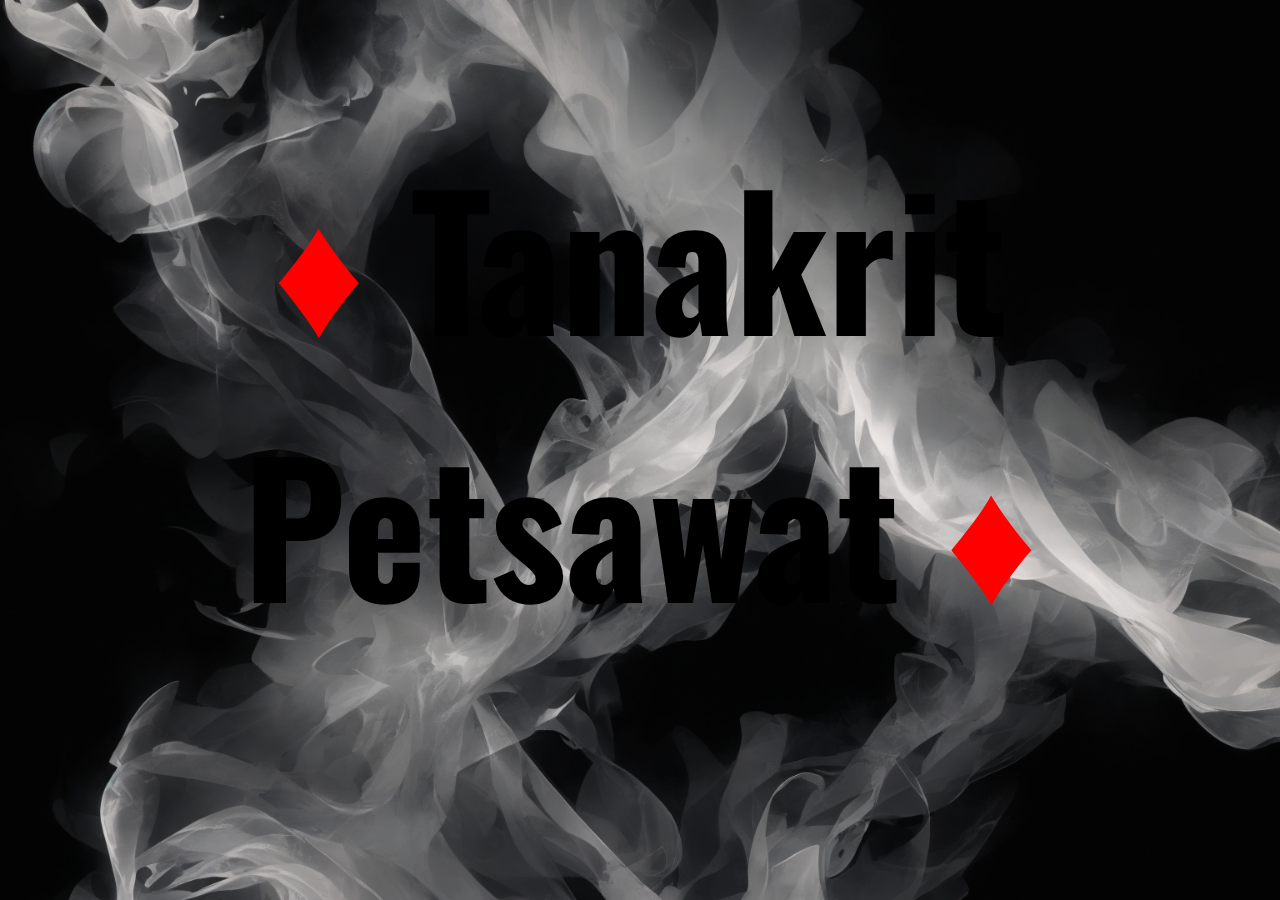
==== myfuture.html @ 7550e7ac "Edit background and add additional decoraton in index.html" ====
<!DOCTYPE html>
<html lang="en">
<head>
    <meta charset="UTF-8">
    <meta name="viewport" content="width=device-width, initial-scale=1.0">
    <title>My Future</title>
    <link rel="stylesheet" href="mystyle.css">
    <link rel="preconnect" href="https://fonts.googleapis.com">
    <link rel="preconnect" href="https://fonts.gstatic.com" crossorigin>
    <link href="https://fonts.googleapis.com/css2?family=Oswald:wght@200..700&display=swap" rel="stylesheet">

</head>
<body>
    <center><h1 id="he"> <font> <font color = "red">♦</font> Tanakrit Petsawat <font color = "red">♦</font> </font> </h1></center>
    
</body>
</html>
---- mystyle.css ----
body{
    background-image: url(resources/Anime_Pastel_Dream_gradient_light_grey_smoke_wallpaper_1.jpg) ;
    background-repeat: no-repeat;
    background-size: cover;
}
h1{
    font-size: 180px;
}
h2{
    font-size: 150px;
}
h3{
    font-size: 100px;
}
.profileul{
    font-size: 40px;
}
table{
    text-align: left ;
}
#he{
    font-family: "Oswald", sans-serif;
}
.profileul{
    color: rgb(36, 19, 100);
}
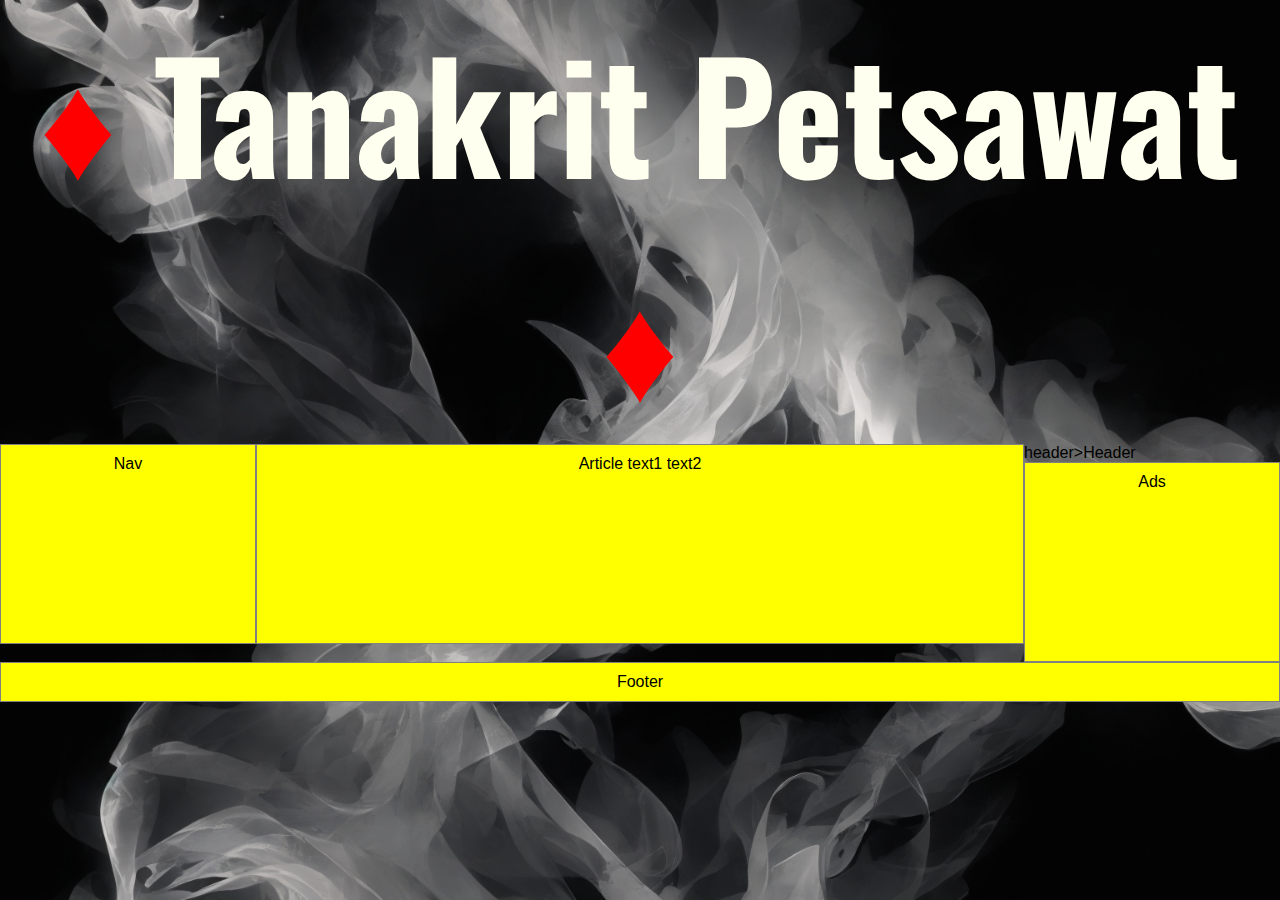
==== commit 6d4d0a1e: "Create a table and prepare data entry" ====
--- a/myfuture.html
+++ b/myfuture.html
@@ -12,6 +12,13 @@
 </head>
 <body>
     <center><h1 id="he"> <font> <font color = "red">♦</font> Tanakrit Petsawat <font color = "red">♦</font> </font> </h1></center>
-    
+    header>Header</header>
+    <nav>Nav</nav>
+    <article>Article <span>text1</span> 
+        <span>text2</span></article>
+    <div>Ads</div>
+    <footer>Footer</footer>
+
+
 </body>
 </html>--- a/mystyle.css
+++ b/mystyle.css
@@ -19,8 +19,62 @@
     text-align: left ;
 }
 #he{
+    font-size: 150px;
     font-family: "Oswald", sans-serif;
+    color: #FFFFF0;
 }
 .profileul{
     color: rgb(36, 19, 100);
+}
+*{
+    padding: 0px;
+    margin: 0px;
+    box-sizing: border-box;
+}
+body{
+    width: 100% ;
+    font-family: Arial, sans-serif;
+}
+
+header {
+    width: 100%;
+    padding: 10px;
+    background-color: yellow;
+    border: 1px solid gray;
+    text-align: center;
+}
+nav {
+    float: left;
+    height: 200px;
+    width: 20% ;
+    padding: 10px;
+    background-color: yellow;
+    border: 1px solid gray;
+    text-align: center;
+}
+article {
+    float: left;
+    height: 200px;
+    width: 60% ;
+    padding: 10px;
+    background-color: yellow;
+    border: 1px solid gray;
+    text-align: center;
+}
+div {
+    float: left;
+    height: 200px;
+    width: 20% ;
+    padding: 10px;
+    background-color: yellow;
+    border: 1px solid gray;
+    text-align: center;
+}
+footer {
+    width: 100%;
+    padding: 10px;
+    background-color: yellow;
+    border: 1px solid gray;
+    text-align: center;
+    clear: both;
 }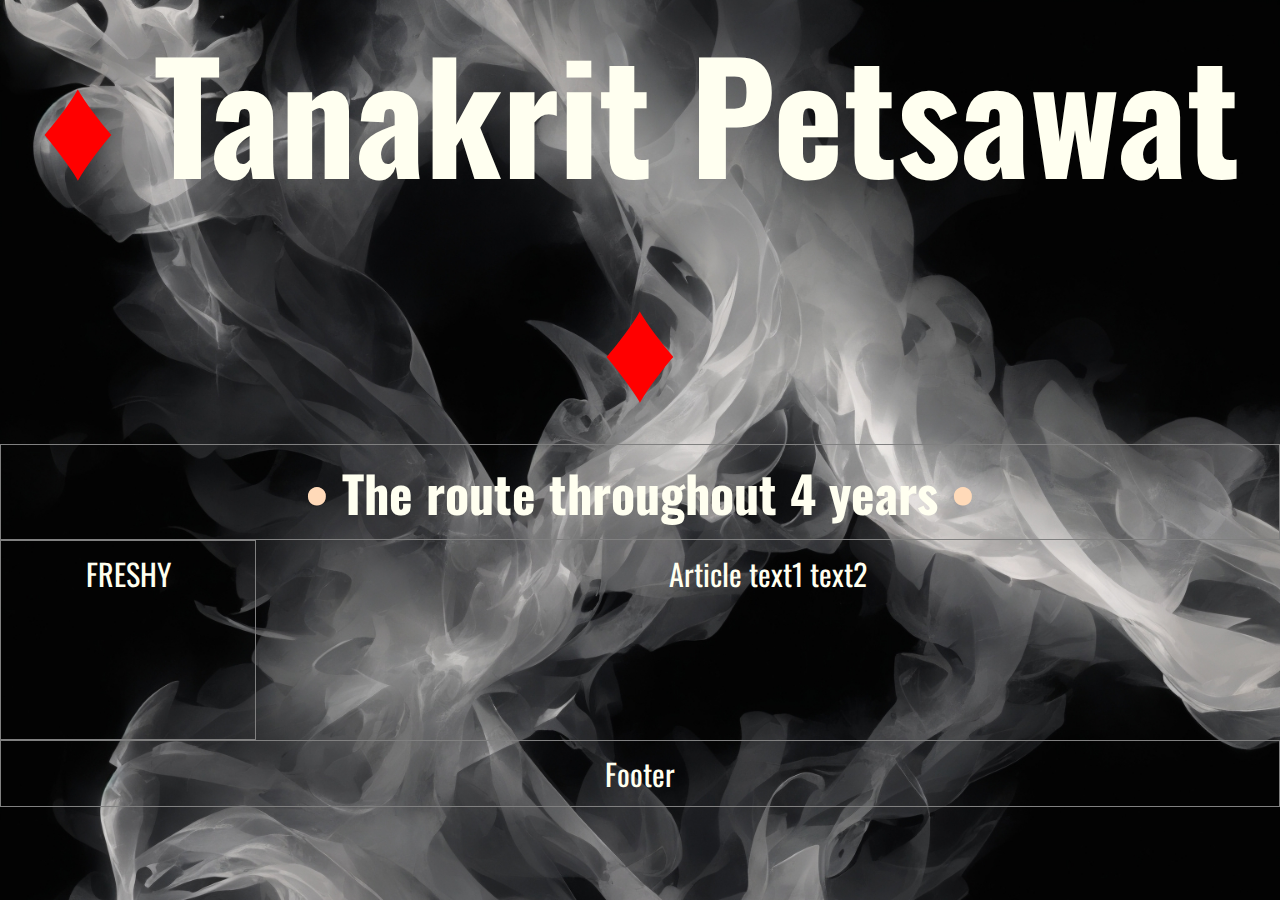
==== commit b5bc5fa4: "Decorate and prepare to enter data" ====
--- a/myfuture.html
+++ b/myfuture.html
@@ -12,12 +12,20 @@
 </head>
 <body>
     <center><h1 id="he"> <font> <font color = "red">♦</font> Tanakrit Petsawat <font color = "red">♦</font> </font> </h1></center>
-    header>Header</header>
-    <nav>Nav</nav>
-    <article>Article <span>text1</span> 
-        <span>text2</span></article>
-    <div>Ads</div>
-    <footer>Footer</footer>
+    <header> 
+        <b><font color = #FFDAB9 > • </font>The route throughout 4 years<font color = #FFDAB9 > •</font></b> 
+    </header>
+    <nav> 
+        FRESHY
+    </nav>
+    <article>
+        Article 
+        <span>text1</span> 
+        <span>text2</span>
+    </article>
+    <footer>
+        Footer
+    </footer>
 
 
 </body>
--- a/mystyle.css
+++ b/mystyle.css
@@ -35,46 +35,50 @@
     width: 100% ;
     font-family: Arial, sans-serif;
 }
-
+/* MY Future */
 header {
     width: 100%;
     padding: 10px;
-    background-color: yellow;
+    background-color: rgba(255, 255, 0, 0);
     border: 1px solid gray;
     text-align: center;
+    font-family: "Oswald", sans-serif;
+    color: #FFFFF0;
+    font-size: 50px;
+    
 }
 nav {
     float: left;
     height: 200px;
     width: 20% ;
     padding: 10px;
-    background-color: yellow;
+    background-color: rgba(255, 255, 0, 0);
     border: 1px solid gray;
     text-align: center;
+    color: #FFFFF0;
+    font-family: "Oswald", sans-serif;
+    font-size: 30px;
 }
 article {
     float: left;
     height: 200px;
-    width: 60% ;
+    width: 80% ;
     padding: 10px;
-    background-color: yellow;
-    border: 1px solid gray;
+    background-color: rgba(255, 255, 0, 0);
+    border: 1px solid rgba(128, 128, 128, 0);
     text-align: center;
-}
-div {
-    float: left;
-    height: 200px;
-    width: 20% ;
-    padding: 10px;
-    background-color: yellow;
-    border: 1px solid gray;
-    text-align: center;
+    font-family: "Oswald", sans-serif;
+    color: #FFFFF0;
+    font-size: 30px;
 }
 footer {
     width: 100%;
     padding: 10px;
-    background-color: yellow;
+    background-color: rgba(255, 255, 0, 0);
     border: 1px solid gray;
     text-align: center;
     clear: both;
+    font-family: "Oswald", sans-serif;
+    color: #FFFFF0;
+    font-size: 30px;
 }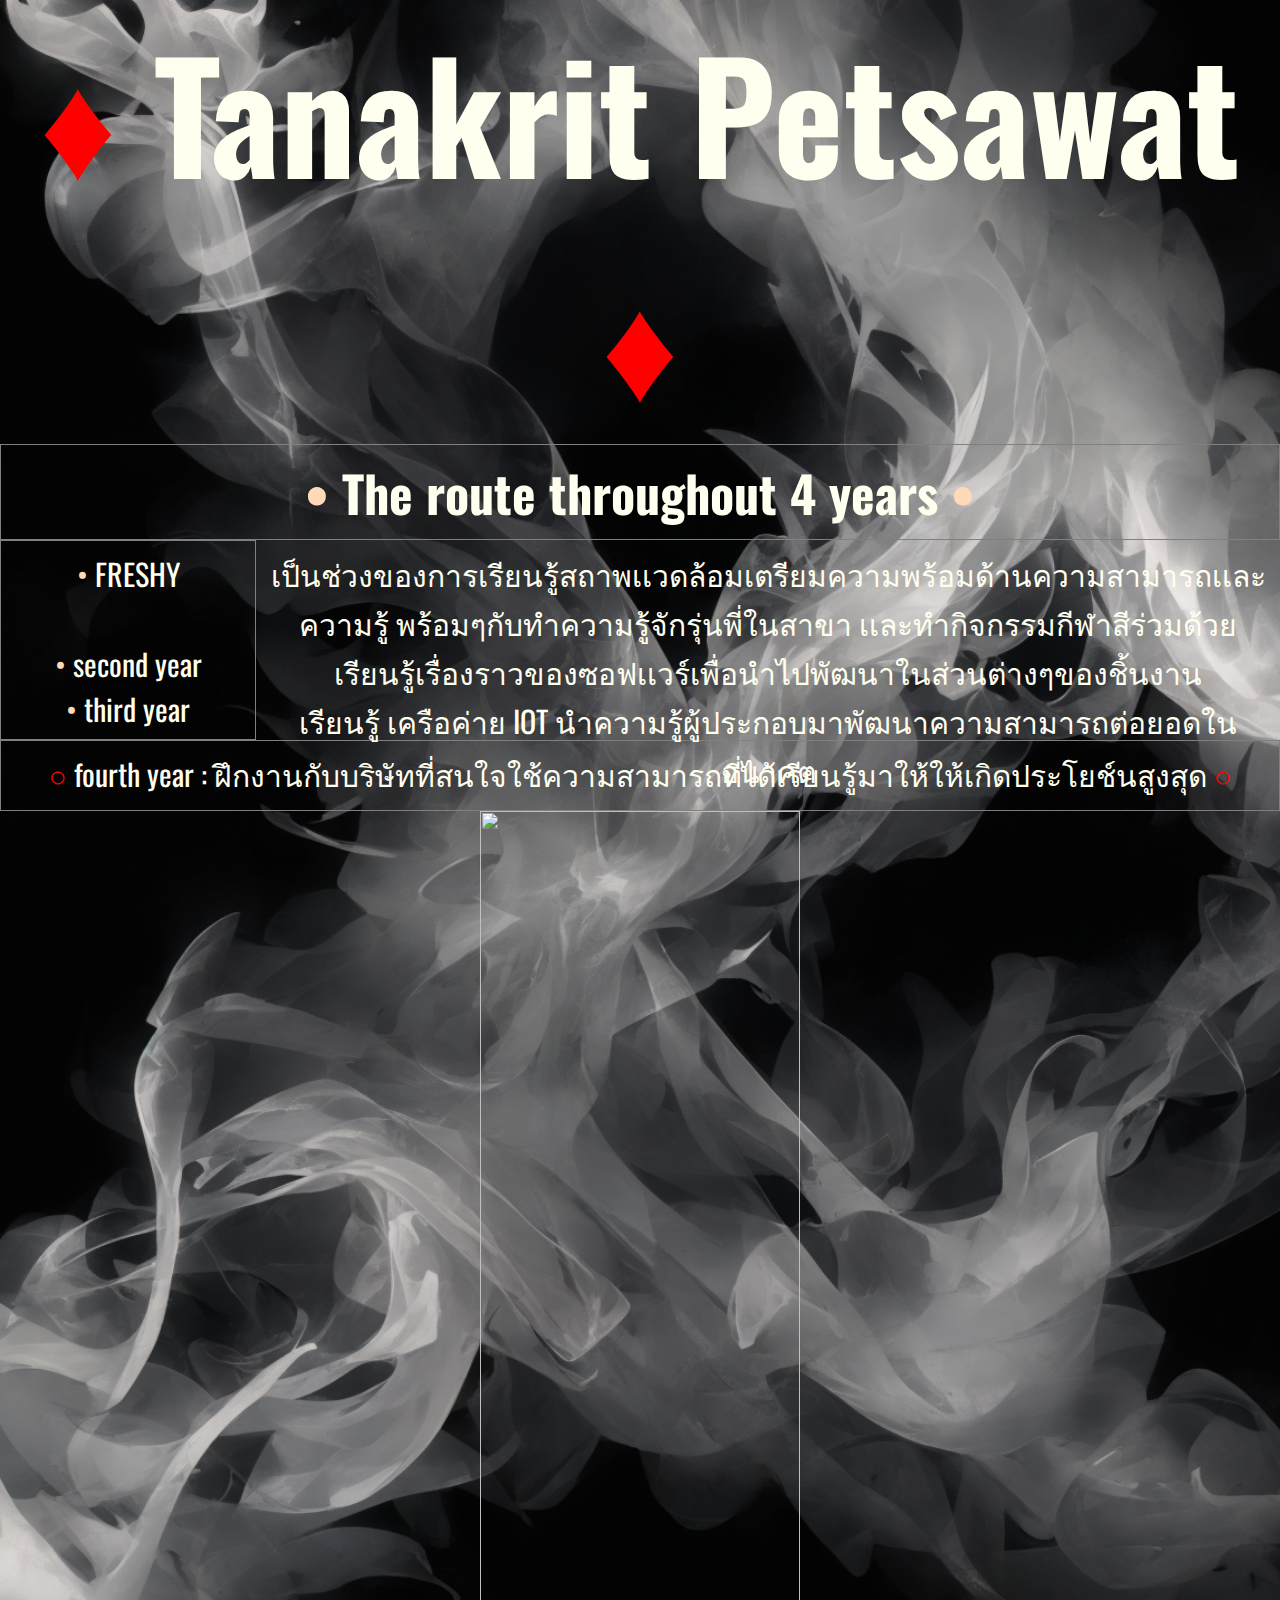
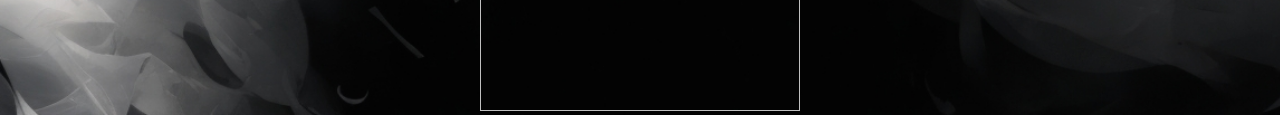
==== commit 54023c0e: "Enter knowledge and description" ====
--- a/myfuture.html
+++ b/myfuture.html
@@ -16,17 +16,23 @@
         <b><font color = #FFDAB9 > • </font>The route throughout 4 years<font color = #FFDAB9 > •</font></b> 
     </header>
     <nav> 
-        FRESHY
+        <font color = #FFDAB9 > • </font> FRESHY
+        <br><br>
+        <font color = #FFDAB9 > • </font> second year
+        <br>
+        <font color = #FFDAB9 > • </font> third year
     </nav>
     <article>
-        Article 
-        <span>text1</span> 
-        <span>text2</span>
+        เป็นช่วงของการเรียนรู้สถาพเเวดล้อมเตรียมความพร้อมด้านความสามารถเเละความรู้ พร้อมๆกับทำความรู้จักรุ่นพี่ในสาขา เเละทำกิจกรรมกีฬาสีร่วมด้วย
+        <br>
+        เรียนรู้เรื่องราวของซอฟเเวร์เพื่อนำไปพัฒนาในส่วนต่างๆของชิ้นงาน
+        <br>
+        เรียนรู้ เครือค่าย IOT นำความรู้ผู้ประกอบมาพัฒนาความสามารถต่อยอดในอนาคต 
     </article>
     <footer>
-        Footer
+        <font color = "red">○ </font>fourth year : ฝึกงานกับบริษัทที่สนใจใช้ความสามารถที่ได้เรียนรู้มาให้ให้เกิดประโยช์นสูงสุด <font color = "red"> ○</font>
     </footer>
-
-
+    
+    <center><img id = "kl" src="resources/ประกอบ 100.png" ></center> 
 </body>
 </html>--- a/mystyle.css
+++ b/mystyle.css
@@ -81,4 +81,8 @@
     font-family: "Oswald", sans-serif;
     color: #FFFFF0;
     font-size: 30px;
-}+}
+#kl{
+    height: 900px;
+    width: 50%;
+}
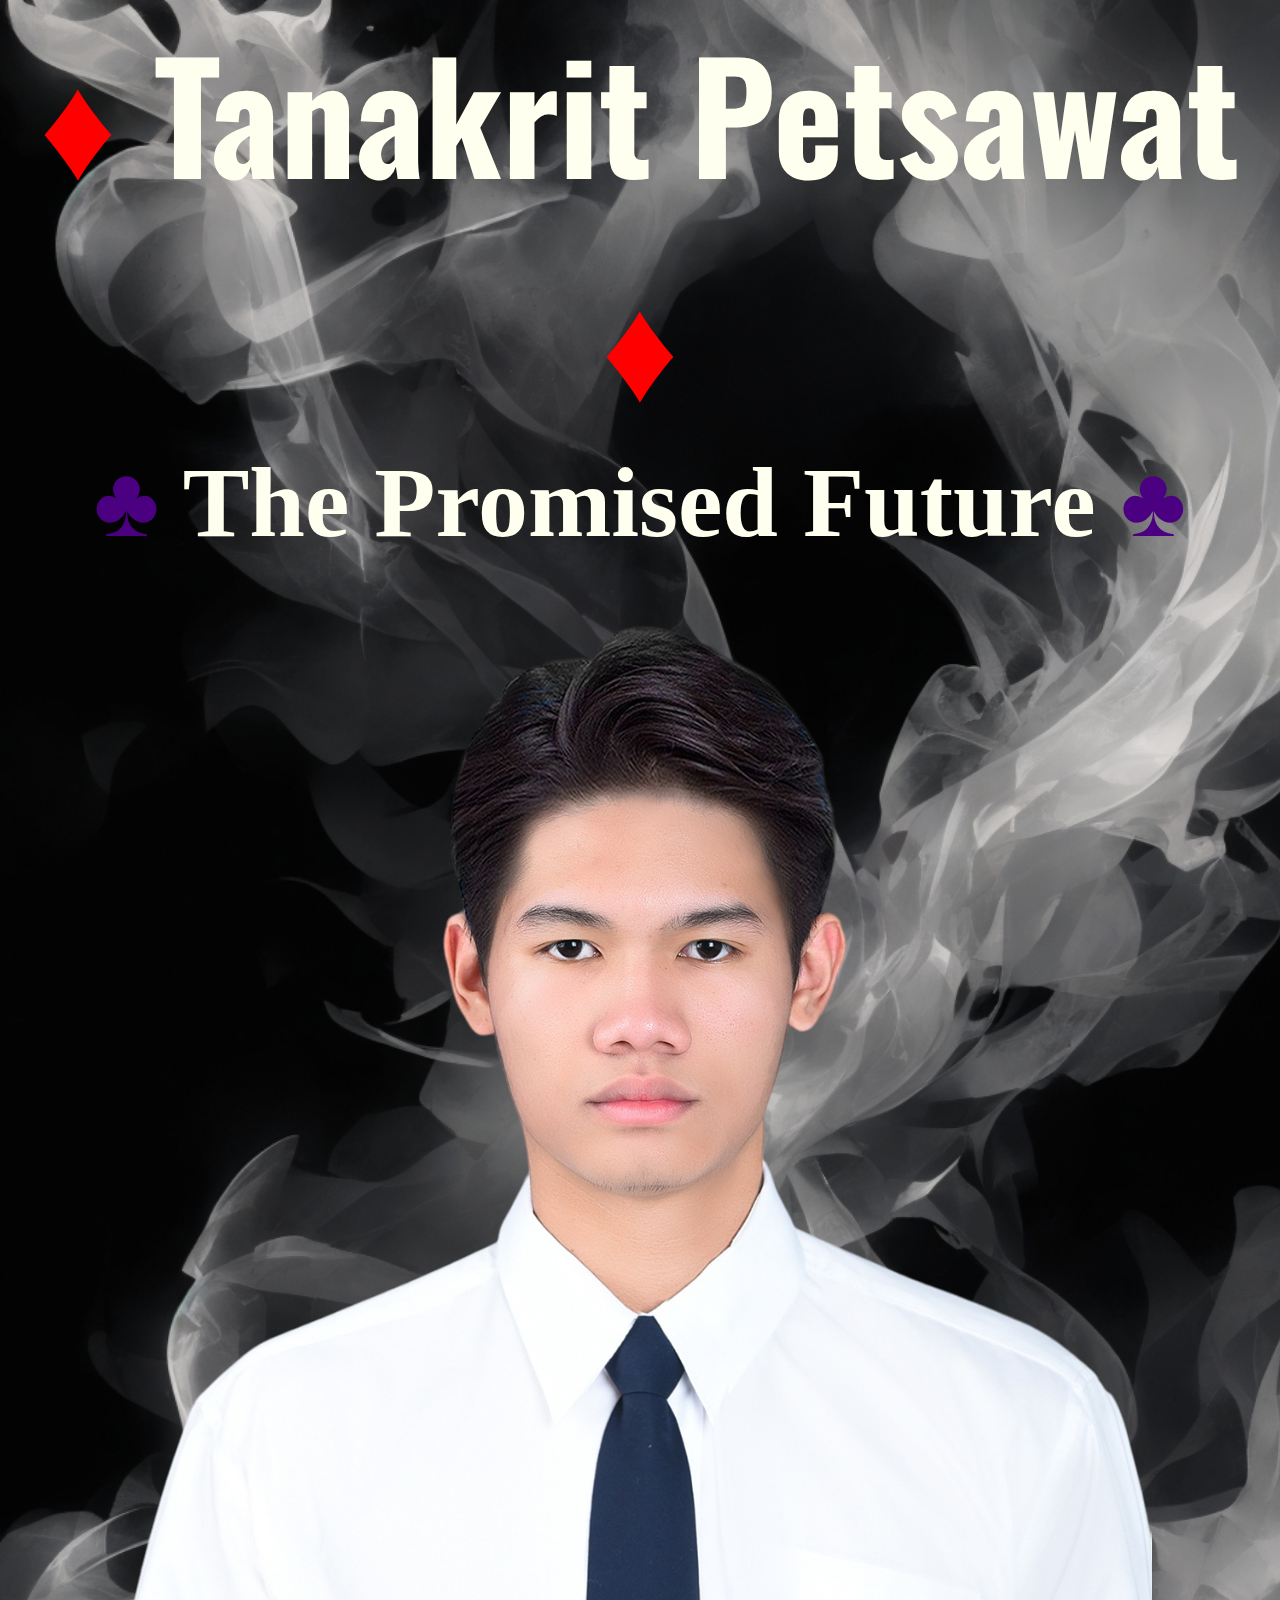
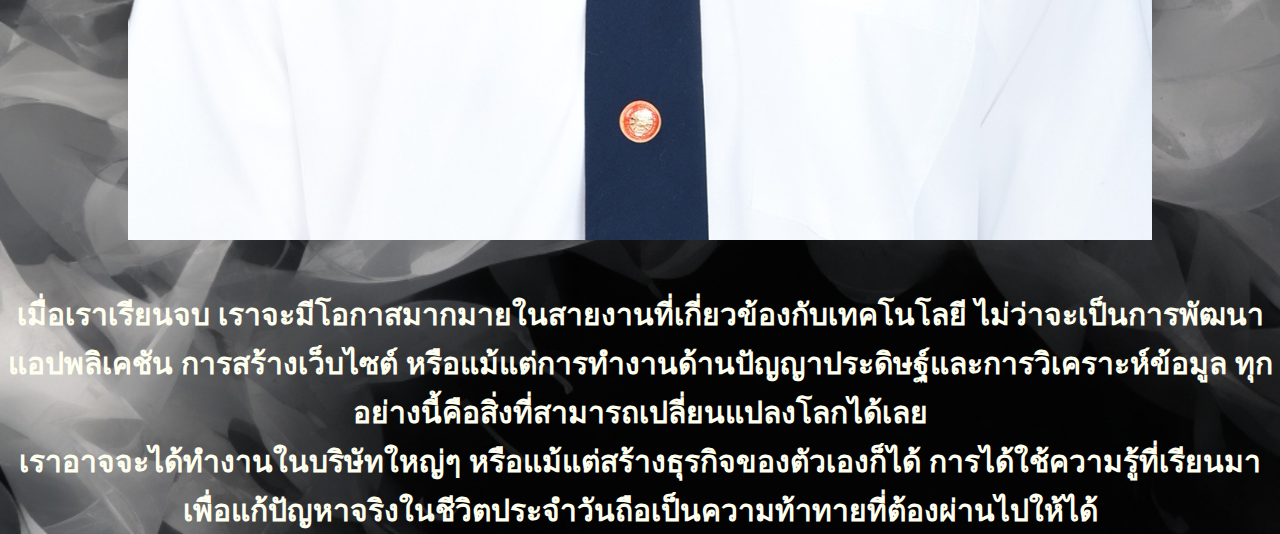
==== commit 8daabd37: "Add photos and information" ====
--- a/myfuture.html
+++ b/myfuture.html
@@ -8,31 +8,18 @@
     <link rel="preconnect" href="https://fonts.googleapis.com">
     <link rel="preconnect" href="https://fonts.gstatic.com" crossorigin>
     <link href="https://fonts.googleapis.com/css2?family=Oswald:wght@200..700&display=swap" rel="stylesheet">
-
 </head>
 <body>
     <center><h1 id="he"> <font> <font color = "red">♦</font> Tanakrit Petsawat <font color = "red">♦</font> </font> </h1></center>
-    <header> 
-        <b><font color = #FFDAB9 > • </font>The route throughout 4 years<font color = #FFDAB9 > •</font></b> 
-    </header>
-    <nav> 
-        <font color = #FFDAB9 > • </font> FRESHY
-        <br><br>
-        <font color = #FFDAB9 > • </font> second year
+    <h3> <center><font face="Monotype corsiva, cursive" > <font color = "indigo">♣</font> <font color = #FFFFF0> The Promised Future </font> <font color = "indigo">♣</font> </font></center> </h3>
+    <center><img " src="resources/DSC_2966+-Photoroom.png" ></center>
+    <center> 
+        <p>
         <br>
-        <font color = #FFDAB9 > • </font> third year
-    </nav>
-    <article>
-        เป็นช่วงของการเรียนรู้สถาพเเวดล้อมเตรียมความพร้อมด้านความสามารถเเละความรู้ พร้อมๆกับทำความรู้จักรุ่นพี่ในสาขา เเละทำกิจกรรมกีฬาสีร่วมด้วย
+        เมื่อเราเรียนจบ เราจะมีโอกาสมากมายในสายงานที่เกี่ยวข้องกับเทคโนโลยี ไม่ว่าจะเป็นการพัฒนาแอปพลิเคชัน การสร้างเว็บไซต์ หรือแม้แต่การทำงานด้านปัญญาประดิษฐ์และการวิเคราะห์ข้อมูล ทุกอย่างนี้คือสิ่งที่สามารถเปลี่ยนแปลงโลกได้เลย
         <br>
-        เรียนรู้เรื่องราวของซอฟเเวร์เพื่อนำไปพัฒนาในส่วนต่างๆของชิ้นงาน
-        <br>
-        เรียนรู้ เครือค่าย IOT นำความรู้ผู้ประกอบมาพัฒนาความสามารถต่อยอดในอนาคต 
-    </article>
-    <footer>
-        <font color = "red">○ </font>fourth year : ฝึกงานกับบริษัทที่สนใจใช้ความสามารถที่ได้เรียนรู้มาให้ให้เกิดประโยช์นสูงสุด <font color = "red"> ○</font>
-    </footer>
-    
-    <center><img id = "kl" src="resources/ประกอบ 100.png" ></center> 
+        เราอาจจะได้ทำงานในบริษัทใหญ่ๆ หรือแม้แต่สร้างธุรกิจของตัวเองก็ได้ การได้ใช้ความรู้ที่เรียนมาเพื่อแก้ปัญหาจริงในชีวิตประจำวันถือเป็นความท้าทายที่ต้องผ่านไปให้ได้
+        </p>
+</center>
 </body>
 </html>--- a/mystyle.css
+++ b/mystyle.css
@@ -86,3 +86,9 @@
     height: 900px;
     width: 50%;
 }
+p{
+    color: #FFFFF0;
+    font-weight: 900;
+    font-family: "Oswald", sans-serif;
+    font-size: 30px;
+}
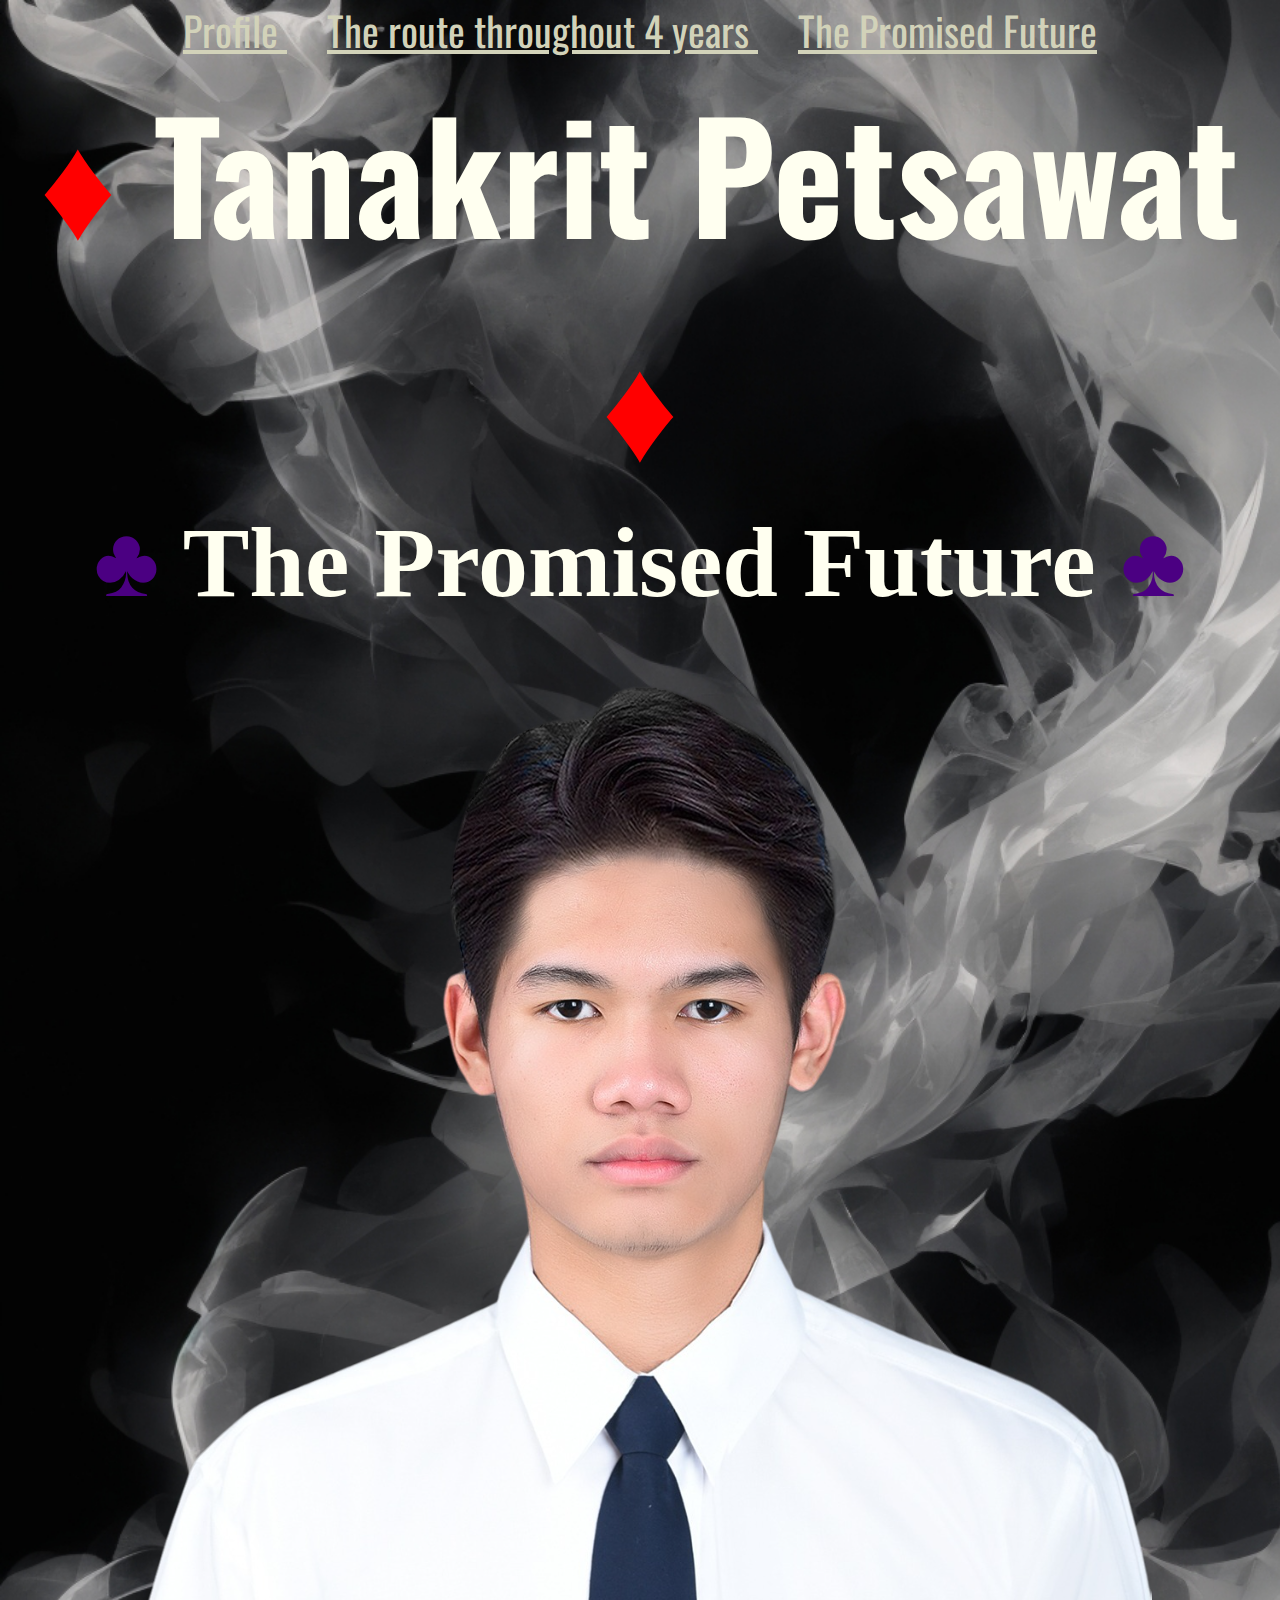
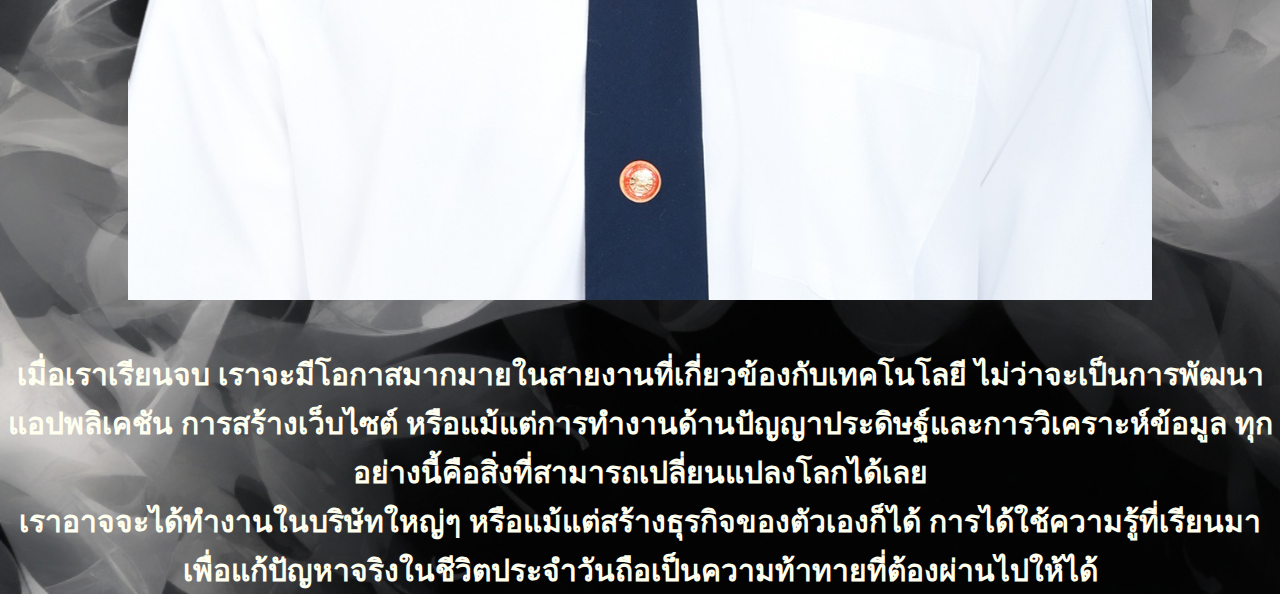
==== commit f48f565e: "add funtion navigation" ====
--- a/myfuture.html
+++ b/myfuture.html
@@ -10,6 +10,12 @@
     <link href="https://fonts.googleapis.com/css2?family=Oswald:wght@200..700&display=swap" rel="stylesheet">
 </head>
 <body>
+    <center>
+    <ul class = "nav">
+        <li><a href="index.html"> Profile </a> </li>
+        <li><a href="myjourney.html"> The route throughout 4 years  </a> </li>
+        <li><a href="myfuture.html"> The Promised Future </a> </li>
+    </ul></center>
     <center><h1 id="he"> <font> <font color = "red">♦</font> Tanakrit Petsawat <font color = "red">♦</font> </font> </h1></center>
     <h3> <center><font face="Monotype corsiva, cursive" > <font color = "indigo">♣</font> <font color = #FFFFF0> The Promised Future </font> <font color = "indigo">♣</font> </font></center> </h3>
     <center><img " src="resources/DSC_2966+-Photoroom.png" ></center>
--- a/mystyle.css
+++ b/mystyle.css
@@ -92,3 +92,12 @@
     font-family: "Oswald", sans-serif;
     font-size: 30px;
 }
+.nav li{
+    display: inline;
+    font-family: "Oswald", sans-serif;
+    font-size: 40px;
+}
+a{
+    color: #d2d2b9;
+    padding: 20px;
+}
